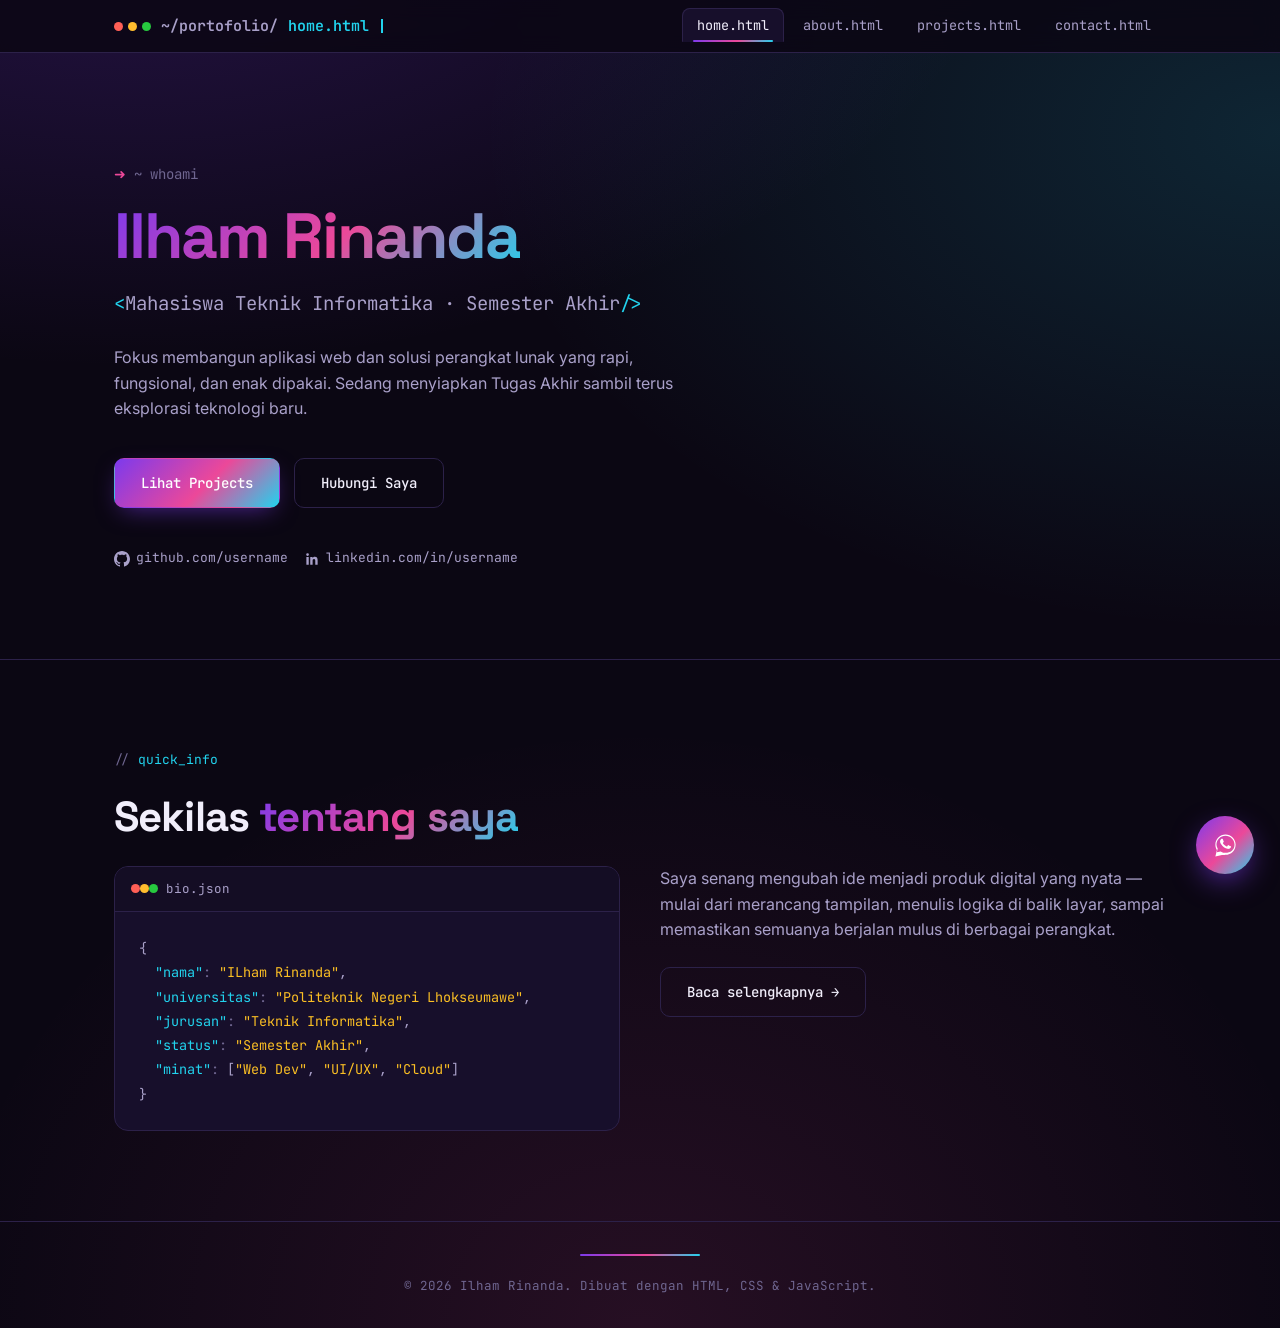
==== index.html @ 205ff051 "first commit: portfolio website" ====
<!DOCTYPE html>
<html lang="id">
<head>
<meta charset="UTF-8">
<meta name="viewport" content="width=device-width, initial-scale=1.0">
<title>Ilham Rinanda | Portfolio</title>
<link rel="stylesheet" href="style.css">
</head>
<body>

<!-- ============ NAVBAR ============ -->
<nav class="navbar">
  <div class="nav-inner">
    <div class="logo">
      <span class="dots"><span></span><span></span><span></span></span>
      <span class="path">~/portofolio/</span><span class="filename">home.html</span><span class="cursor-blink"></span>
    </div>
    <button class="nav-toggle" aria-label="Buka menu">☰</button>
    <ul class="nav-tabs">
      <li><a href="index.html" class="active">home.html</a></li>
      <li><a href="about.html">about.html</a></li>
      <li><a href="projects.html">projects.html</a></li>
      <li><a href="contact.html">contact.html</a></li>
    </ul>
  </div>
</nav>

<!-- ============ HERO ============ -->
<section class="hero">
  <div class="container">
    <p class="hero-prompt"><span class="sym">➜</span> ~ whoami</p>
    <h1 class="hero-title">
    <span class="gradient-text">Ilham Rinanda</span>
</h1>
    <p class="hero-role"><span class="bracket">&lt;</span>Mahasiswa Teknik Informatika · Semester Akhir<span class="bracket">/&gt;</span></p>
    <p class="hero-desc">
      Fokus membangun aplikasi web dan solusi perangkat lunak yang rapi, fungsional,
      dan enak dipakai. Sedang menyiapkan Tugas Akhir sambil terus eksplorasi teknologi baru.
    </p>
    <div class="hero-actions">
      <a href="projects.html" class="btn btn-primary">Lihat Projects</a>
      <a href="contact.html" class="btn btn-outline">Hubungi Saya</a>
    </div>
    <div class="hero-socials">
      <a href="https://github.com/Ilhamkerennn" target="_blank" rel="noopener">
        <svg viewBox="0 0 24 24" fill="currentColor"><path d="M12 0C5.37 0 0 5.37 0 12c0 5.3 3.44 9.8 8.21 11.39.6.11.82-.26.82-.58 0-.29-.01-1.04-.02-2.04-3.34.73-4.04-1.61-4.04-1.61-.55-1.39-1.34-1.76-1.34-1.76-1.09-.75.08-.73.08-.73 1.21.08 1.84 1.24 1.84 1.24 1.07 1.84 2.81 1.31 3.5 1 .11-.78.42-1.31.76-1.61-2.67-.3-5.47-1.33-5.47-5.93 0-1.31.47-2.38 1.24-3.22-.12-.3-.54-1.52.12-3.18 0 0 1.01-.32 3.3 1.23.96-.27 1.98-.4 3-.4s2.04.14 3 .4c2.29-1.55 3.3-1.23 3.3-1.23.66 1.66.24 2.88.12 3.18.77.84 1.24 1.91 1.24 3.22 0 4.61-2.81 5.62-5.49 5.92.43.37.81 1.1.81 2.22 0 1.6-.02 2.89-.02 3.29 0 .32.22.7.83.58C20.56 21.8 24 17.3 24 12c0-6.63-5.37-12-12-12z"/></svg>
        github.com/username
      </a>
      <a href="#" target="_blank" rel="noopener">
        <svg viewBox="0 0 24 24" fill="currentColor"><path d="M20.45 20.45h-3.55v-5.57c0-1.33-.02-3.03-1.85-3.03-1.85 0-2.14 1.45-2.14 2.94v5.66H9.36V9h3.41v1.56h.05c.47-.9 1.63-1.85 3.36-1.85 3.6 0 4.27 2.37 4.27 5.45v6.29zM5.34 7.43a2.06 2.06 0 1 1 0-4.12 2.06 2.06 0 0 1 0 4.12zM7.12 20.45H3.56V9h3.56v11.45z"/></svg>
        linkedin.com/in/username
      </a>
    </div>
  </div>
</section>

<!-- ============ PREVIEW SNIPPET ============ -->
<section class="section">
  <div class="container">
    <p class="section-label">quick_info</p>
    <h2 class="section-title">Sekilas <span class="gradient-text">tentang saya</span></h2>
    <div class="two-col">
      <div class="window reveal">
        <div class="window-head">
          <span class="dots"><span></span><span></span><span></span></span>
          bio.json
        </div>
        <div class="window-body">
          <pre>{
  <span class="key">"nama"</span><span class="punct">:</span> <span class="str">"ILham Rinanda"</span>,
  <span class="key">"universitas"</span><span class="punct">:</span> <span class="str">"Politeknik Negeri Lhokseumawe"</span>,
  <span class="key">"jurusan"</span><span class="punct">:</span> <span class="str">"Teknik Informatika"</span>,
  <span class="key">"status"</span><span class="punct">:</span> <span class="str">"Semester Akhir"</span>,
  <span class="key">"minat"</span><span class="punct">:</span> [<span class="str">"Web Dev"</span>, <span class="str">"UI/UX"</span>, <span class="str">"Cloud"</span>]
}</pre>
        </div>
      </div>
      <div class="reveal">
        <p style="color: var(--text-muted); margin-bottom: 24px;">
          Saya senang mengubah ide menjadi produk digital yang nyata — mulai dari
          merancang tampilan, menulis logika di balik layar, sampai memastikan semuanya
          berjalan mulus di berbagai perangkat.
        </p>
        <a href="about.html" class="btn btn-outline">Baca selengkapnya →</a>
      </div>
    </div>
  </div>
</section>

<!-- ============ FOOTER ============ -->
<footer>
  <div class="gradient-line"></div>
  <p>&copy; 2026 Ilham Rinanda. Dibuat dengan HTML, CSS &amp; JavaScript.</p>
</footer>

<!-- ============ TOMBOL WHATSAPP MENGAMBANG ============ -->
<!-- GANTI nomor di href dengan nomor WhatsApp kamu (format: 6282179446793 tanpa angka 0 di depan) -->
<a class="wa-float" href="https://wa.me/6282179446793?text=Halo%2C%20saya%20ingin%20bertanya" target="_blank" rel="noopener" aria-label="Hubungi via WhatsApp">
  <span class="wa-tooltip">Chat via WhatsApp</span>
  <svg viewBox="0 0 32 32"><path d="M16.004 3C9.376 3 4 8.373 4 15c0 2.34.68 4.52 1.86 6.36L4 29l7.82-1.82A11.93 11.93 0 0 0 16 27c6.63 0 12-5.37 12-12S22.63 3 16 3zm0 21.7c-1.9 0-3.7-.5-5.26-1.44l-.38-.22-4.64 1.08 1.1-4.52-.25-.4A9.66 9.66 0 0 1 5.3 15c0-5.9 4.8-10.7 10.7-10.7S26.7 9.1 26.7 15 21.9 24.7 16 24.7zm5.85-8.02c-.32-.16-1.9-.94-2.2-1.05-.3-.11-.5-.16-.72.16-.21.32-.82 1.05-1 1.26-.19.21-.37.24-.69.08-.32-.16-1.34-.5-2.55-1.6-.94-.85-1.58-1.9-1.76-2.22-.18-.32-.02-.5.14-.65.14-.14.32-.37.48-.56.16-.19.21-.32.32-.53.11-.21.05-.4-.02-.56-.08-.16-.72-1.74-.99-2.38-.26-.62-.53-.54-.72-.55h-.61c-.21 0-.56.08-.85.4-.29.32-1.11 1.08-1.11 2.64s1.14 3.06 1.3 3.27c.16.21 2.24 3.42 5.42 4.8.76.33 1.35.53 1.81.67.76.24 1.45.21 2 .13.61-.09 1.9-.78 2.17-1.53.27-.75.27-1.4.19-1.53-.08-.13-.29-.21-.61-.37z"/></svg>
</a>

<script src="script.js"></script>
</body>
</html>
---- style.css ----
/* =========================================================
   PORTOFOLIO — TEMA "CODE EDITOR" GRADIENT COLORFUL
   Ganti variabel di :root untuk ubah warna secara global
   ========================================================= */

@import url('https://fonts.googleapis.com/css2?family=Space+Grotesk:wght@500;600;700&family=Inter:wght@400;500;600&family=JetBrains+Mono:wght@400;500;600&display=swap');

:root {
  --bg: #0b0713;
  --bg-alt: #140d24;
  --bg-card: #170f2b;
  --border: #2c2149;

  --primary: #7c3aed;   /* violet */
  --secondary: #ec4899; /* pink/magenta */
  --accent: #22d3ee;    /* cyan */
  --amber: #fbbf24;     /* dipakai sangat sedikit, untuk highlight */

  --text: #f1eefb;
  --text-muted: #a9a0c9;
  --text-dim: #6f6690;

  --gradient: linear-gradient(135deg, var(--primary), var(--secondary) 55%, var(--accent));
  --gradient-soft: linear-gradient(135deg, rgba(124,58,237,0.15), rgba(236,72,153,0.15) 55%, rgba(34,211,238,0.15));

  --radius: 14px;
  --mono: 'JetBrains Mono', monospace;
  --display: 'Space Grotesk', sans-serif;
  --body: 'Inter', sans-serif;
}

* { box-sizing: border-box; margin: 0; padding: 0; }

html { scroll-behavior: smooth; }

body {
  background: var(--bg);
  background-image:
    radial-gradient(ellipse 900px 500px at 10% -10%, rgba(124,58,237,0.25), transparent),
    radial-gradient(ellipse 800px 500px at 100% 10%, rgba(34,211,238,0.15), transparent),
    radial-gradient(ellipse 700px 600px at 50% 100%, rgba(236,72,153,0.12), transparent);
  color: var(--text);
  font-family: var(--body);
  line-height: 1.6;
  min-height: 100vh;
}

a { color: inherit; text-decoration: none; }
ul { list-style: none; }
img { max-width: 100%; display: block; }

::selection { background: var(--primary); color: #fff; }

:focus-visible {
  outline: 2px solid var(--accent);
  outline-offset: 3px;
}

.container {
  max-width: 1100px;
  margin: 0 auto;
  padding: 0 24px;
}

/* ---------- SCROLLBAR ---------- */
::-webkit-scrollbar { width: 10px; }
::-webkit-scrollbar-track { background: var(--bg); }
::-webkit-scrollbar-thumb { background: var(--border); border-radius: 10px; }

/* ---------- NAVBAR (gaya tab editor) ---------- */
.navbar {
  position: sticky;
  top: 0;
  z-index: 100;
  background: rgba(11, 7, 19, 0.85);
  backdrop-filter: blur(10px);
  border-bottom: 1px solid var(--border);
}

.nav-inner {
  display: flex;
  align-items: center;
  justify-content: space-between;
  padding: 14px 24px;
  max-width: 1100px;
  margin: 0 auto;
  gap: 20px;
}

.logo {
  display: flex;
  align-items: center;
  gap: 10px;
  font-family: var(--mono);
  font-weight: 600;
  font-size: 15px;
  white-space: nowrap;
}

.logo .dots { display: flex; gap: 5px; }
.dots span {
  width: 9px; height: 9px; border-radius: 50%;
  display: inline-block;
}
.dots span:nth-child(1) { background: #ff5f56; }
.dots span:nth-child(2) { background: #ffbd2e; }
.dots span:nth-child(3) { background: #27c93f; }

.logo .path { color: var(--text-muted); }
.logo .filename { color: var(--accent); }
.cursor-blink {
  display: inline-block;
  width: 2px;
  height: 14px;
  background: var(--accent);
  margin-left: 2px;
  animation: blink 1s steps(1) infinite;
  vertical-align: middle;
}
@keyframes blink { 50% { opacity: 0; } }

.nav-tabs {
  display: flex;
  gap: 4px;
  font-family: var(--mono);
  font-size: 13.5px;
  flex-wrap: wrap;
}

.nav-tabs a {
  padding: 7px 14px;
  border-radius: 8px 8px 0 0;
  color: var(--text-muted);
  border: 1px solid transparent;
  transition: all .2s ease;
  position: relative;
}

.nav-tabs a:hover { color: var(--text); background: var(--bg-card); }

.nav-tabs a.active {
  color: var(--text);
  background: var(--bg-card);
  border-color: var(--border);
  border-bottom-color: var(--bg-card);
}

.nav-tabs a.active::after {
  content: '';
  position: absolute;
  left: 10px; right: 10px; bottom: -1px;
  height: 2px;
  background: var(--gradient);
  border-radius: 2px;
}

.nav-toggle {
  display: none;
  background: none;
  border: 1px solid var(--border);
  color: var(--text);
  border-radius: 8px;
  padding: 8px 10px;
  font-family: var(--mono);
  cursor: pointer;
}

/* ---------- SECTION HELPERS ---------- */
.section {
  padding: 90px 0;
  border-bottom: 1px solid var(--border);
}

.section-label {
  font-family: var(--mono);
  font-size: 13px;
  color: var(--accent);
  margin-bottom: 12px;
  display: flex;
  align-items: center;
  gap: 8px;
}
.section-label::before { content: '//'; color: var(--text-dim); }

.section-title {
  font-family: var(--display);
  font-size: clamp(28px, 4vw, 42px);
  font-weight: 700;
  margin-bottom: 16px;
  letter-spacing: -0.02em;
}

.gradient-text {
  background: var(--gradient);
  -webkit-background-clip: text;
  background-clip: text;
  color: transparent;
}

.section-sub {
  color: var(--text-muted);
  max-width: 620px;
  margin-bottom: 48px;
  font-size: 16px;
}

/* ---------- BUTTONS ---------- */
.btn {
  display: inline-flex;
  align-items: center;
  gap: 8px;
  padding: 13px 26px;
  border-radius: 10px;
  font-family: var(--mono);
  font-size: 14px;
  font-weight: 500;
  cursor: pointer;
  transition: transform .2s ease, box-shadow .2s ease;
  border: 1px solid transparent;
}

.btn:hover { transform: translateY(-2px); }

.btn-primary {
  background: var(--gradient);
  color: #fff;
  box-shadow: 0 8px 24px -8px rgba(124, 58, 237, 0.6);
}
.btn-primary:hover { box-shadow: 0 12px 28px -8px rgba(236, 72, 153, 0.55); }

.btn-outline {
  background: transparent;
  border-color: var(--border);
  color: var(--text);
}
.btn-outline:hover { border-color: var(--accent); color: var(--accent); }

/* ---------- HERO ---------- */
.hero {
  padding: 110px 0 90px;
  border-bottom: 1px solid var(--border);
}

.hero-prompt {
  font-family: var(--mono);
  color: var(--text-dim);
  font-size: 14px;
  margin-bottom: 18px;
}
.hero-prompt .sym { color: var(--secondary); }

.hero-title {
  font-family: var(--display);
  font-size: clamp(36px, 7vw, 64px);
  font-weight: 700;
  letter-spacing: -0.03em;
  line-height: 1.05;
  margin-bottom: 18px;
}

.hero-role {
  font-family: var(--mono);
  font-size: clamp(15px, 2vw, 19px);
  color: var(--text-muted);
  margin-bottom: 26px;
}
.hero-role .bracket { color: var(--accent); }

.hero-desc {
  max-width: 560px;
  color: var(--text-muted);
  margin-bottom: 36px;
}

.hero-actions { display: flex; gap: 14px; flex-wrap: wrap; margin-bottom: 40px; }

.hero-socials {
  display: flex;
  gap: 16px;
  font-family: var(--mono);
  font-size: 13px;
  color: var(--text-muted);
}
.hero-socials a { display: flex; align-items: center; gap: 6px; transition: color .2s; }
.hero-socials a:hover { color: var(--accent); }
.hero-socials svg { width: 16px; height: 16px; }

/* ---------- TERMINAL / CARD WINDOW ---------- */
.window {
  background: var(--bg-card);
  border: 1px solid var(--border);
  border-radius: var(--radius);
  overflow: hidden;
}

.window-head {
  display: flex;
  align-items: center;
  gap: 8px;
  padding: 12px 16px;
  background: var(--bg-alt);
  border-bottom: 1px solid var(--border);
  font-family: var(--mono);
  font-size: 12.5px;
  color: var(--text-muted);
}

.window-body { padding: 24px; }

.window-body pre {
  font-family: var(--mono);
  font-size: 13.5px;
  color: var(--text-muted);
  white-space: pre-wrap;
  line-height: 1.8;
}
.window-body .key { color: var(--accent); }
.window-body .str { color: var(--amber); }
.window-body .punct { color: var(--text-dim); }

/* ---------- GRID LAYOUTS ---------- */
.two-col {
  display: grid;
  grid-template-columns: 1fr 1fr;
  gap: 40px;
  align-items: start;
}

@media (max-width: 800px) {
  .two-col { grid-template-columns: 1fr; }
}

/* ---------- SKILLS ---------- */
.skill-group { margin-bottom: 22px; }
.skill-group:last-child { margin-bottom: 0; }

.skill-row {
  display: flex;
  justify-content: space-between;
  font-family: var(--mono);
  font-size: 13px;
  margin-bottom: 8px;
  color: var(--text-muted);
}

.skill-bar {
  height: 8px;
  border-radius: 6px;
  background: var(--bg-alt);
  overflow: hidden;
  margin-bottom: 20px;
}

.skill-fill {
  height: 100%;
  border-radius: 6px;
  background: var(--gradient);
  width: 0%;
  transition: width 1.2s ease;
}

.tag-cloud { display: flex; flex-wrap: wrap; gap: 10px; }

.tag {
  font-family: var(--mono);
  font-size: 12.5px;
  padding: 7px 12px;
  border-radius: 8px;
  background: var(--bg-alt);
  border: 1px solid var(--border);
  color: var(--text-muted);
}

/* ---------- TIMELINE (education/experience) ---------- */
.timeline { position: relative; padding-left: 26px; }
.timeline::before {
  content: '';
  position: absolute;
  left: 6px; top: 4px; bottom: 4px;
  width: 2px;
  background: linear-gradient(var(--primary), var(--accent));
}

.timeline-item { position: relative; margin-bottom: 32px; }
.timeline-item:last-child { margin-bottom: 0; }

.timeline-item::before {
  content: '';
  position: absolute;
  left: -26px; top: 4px;
  width: 12px; height: 12px;
  border-radius: 50%;
  background: var(--bg);
  border: 2px solid var(--accent);
}

.timeline-date {
  font-family: var(--mono);
  font-size: 12.5px;
  color: var(--accent);
  margin-bottom: 4px;
}

.timeline-title { font-family: var(--display); font-weight: 600; font-size: 17px; margin-bottom: 4px; }
.timeline-sub { color: var(--text-muted); font-size: 14.5px; }

/* ---------- PROJECT CARDS (gaya file di editor) ---------- */
.project-grid {
  display: grid;
  grid-template-columns: repeat(auto-fit, minmax(300px, 1fr));
  gap: 24px;
}

.project-card {
  background: var(--bg-card);
  border: 1px solid var(--border);
  border-radius: var(--radius);
  overflow: hidden;
  transition: transform .25s ease, border-color .25s ease;
  display: flex;
  flex-direction: column;
}

.project-card:hover {
  transform: translateY(-6px);
  border-color: var(--accent);
}

.project-thumb {
  height: 150px;
  background: var(--gradient-soft);
  display: flex;
  align-items: center;
  justify-content: center;
  font-family: var(--mono);
  font-size: 13px;
  color: var(--text-dim);
  border-bottom: 1px solid var(--border);
}

.project-body { padding: 20px; flex: 1; display: flex; flex-direction: column; }

.project-name {
  font-family: var(--mono);
  font-size: 12px;
  color: var(--secondary);
  margin-bottom: 8px;
}

.project-title {
  font-family: var(--display);
  font-weight: 600;
  font-size: 18.5px;
  margin-bottom: 10px;
}

.project-desc {
  color: var(--text-muted);
  font-size: 14.5px;
  margin-bottom: 16px;
  flex: 1;
}

.project-tags {
  display: flex;
  flex-wrap: wrap;
  gap: 8px;
  margin-bottom: 18px;
}

.project-tags .tag { font-size: 11.5px; padding: 5px 10px; }

.project-links {
  display: flex;
  gap: 16px;
  font-family: var(--mono);
  font-size: 13px;
}
.project-links a { color: var(--accent); display: flex; align-items: center; gap: 6px; }
.project-links a:hover { text-decoration: underline; }

/* ---------- CONTACT ---------- */
.contact-grid {
  display: grid;
  grid-template-columns: 1fr 1fr;
  gap: 40px;
}
@media (max-width: 800px) { .contact-grid { grid-template-columns: 1fr; } }

.contact-list { display: flex; flex-direction: column; gap: 14px; }

.contact-item {
  display: flex;
  align-items: center;
  gap: 14px;
  padding: 14px 18px;
  background: var(--bg-card);
  border: 1px solid var(--border);
  border-radius: 12px;
  transition: border-color .2s ease, transform .2s ease;
}
.contact-item:hover { border-color: var(--accent); transform: translateX(4px); }

.contact-icon {
  width: 38px; height: 38px;
  border-radius: 9px;
  display: flex; align-items: center; justify-content: center;
  background: var(--gradient-soft);
  flex-shrink: 0;
}
.contact-icon svg { width: 19px; height: 19px; }

.contact-text .label { font-family: var(--mono); font-size: 11.5px; color: var(--text-dim); }
.contact-text .value { font-size: 14.5px; color: var(--text); }

/* ---------- FORM ---------- */
.form-group { margin-bottom: 18px; }
.form-group label {
  display: block;
  font-family: var(--mono);
  font-size: 12.5px;
  color: var(--text-muted);
  margin-bottom: 8px;
}
.form-group label .sym { color: var(--secondary); }

.form-group input,
.form-group textarea {
  width: 100%;
  padding: 12px 14px;
  background: var(--bg-alt);
  border: 1px solid var(--border);
  border-radius: 9px;
  color: var(--text);
  font-family: var(--body);
  font-size: 14px;
  transition: border-color .2s ease;
}
.form-group input:focus,
.form-group textarea:focus { border-color: var(--accent); outline: none; }
.form-group textarea { resize: vertical; min-height: 120px; }

/* ---------- FOOTER ---------- */
footer {
  padding: 32px 0;
  text-align: center;
  font-family: var(--mono);
  font-size: 12.5px;
  color: var(--text-dim);
}
footer .gradient-line {
  height: 2px;
  background: var(--gradient);
  max-width: 120px;
  margin: 0 auto 20px;
  border-radius: 2px;
}

/* ---------- WHATSAPP FLOATING BUTTON ---------- */
.wa-float {
  position: fixed;
  bottom: 26px;
  right: 26px;
  width: 58px;
  height: 58px;
  border-radius: 50%;
  background: var(--gradient);
  display: flex;
  align-items: center;
  justify-content: center;
  z-index: 200;
  box-shadow: 0 10px 30px -6px rgba(124, 58, 237, 0.7);
  animation: float-pulse 2.6s ease-in-out infinite;
}
.wa-float svg { width: 27px; height: 27px; fill: #fff; }

.wa-float::before {
  content: '';
  position: absolute;
  inset: -6px;
  border-radius: 50%;
  border: 2px solid var(--accent);
  opacity: 0;
  animation: ring-pulse 2.6s ease-out infinite;
}

@keyframes float-pulse {
  0%, 100% { transform: translateY(0); }
  50% { transform: translateY(-5px); }
}
@keyframes ring-pulse {
  0% { opacity: 0.6; transform: scale(0.9); }
  80% { opacity: 0; transform: scale(1.3); }
  100% { opacity: 0; }
}

.wa-tooltip {
  position: absolute;
  right: 70px;
  background: var(--bg-card);
  border: 1px solid var(--border);
  padding: 8px 14px;
  border-radius: 8px;
  font-family: var(--mono);
  font-size: 12.5px;
  white-space: nowrap;
  opacity: 0;
  pointer-events: none;
  transition: opacity .2s ease;
}
.wa-float:hover .wa-tooltip { opacity: 1; }

/* ---------- REDUCED MOTION ---------- */
@media (prefers-reduced-motion: reduce) {
  * { animation: none !important; transition: none !important; }
  html { scroll-behavior: auto; }
}

/* ---------- RESPONSIVE NAV ---------- */
@media (max-width: 720px) {
  .nav-toggle { display: block; }
  .nav-tabs {
    position: absolute;
    top: 100%; left: 0; right: 0;
    background: var(--bg);
    border-bottom: 1px solid var(--border);
    flex-direction: column;
    padding: 10px;
    display: none;
  }
  .nav-tabs.open { display: flex; }
  .nav-tabs a { border-radius: 8px; }
  .hero-actions { flex-direction: column; align-items: flex-start; }
}
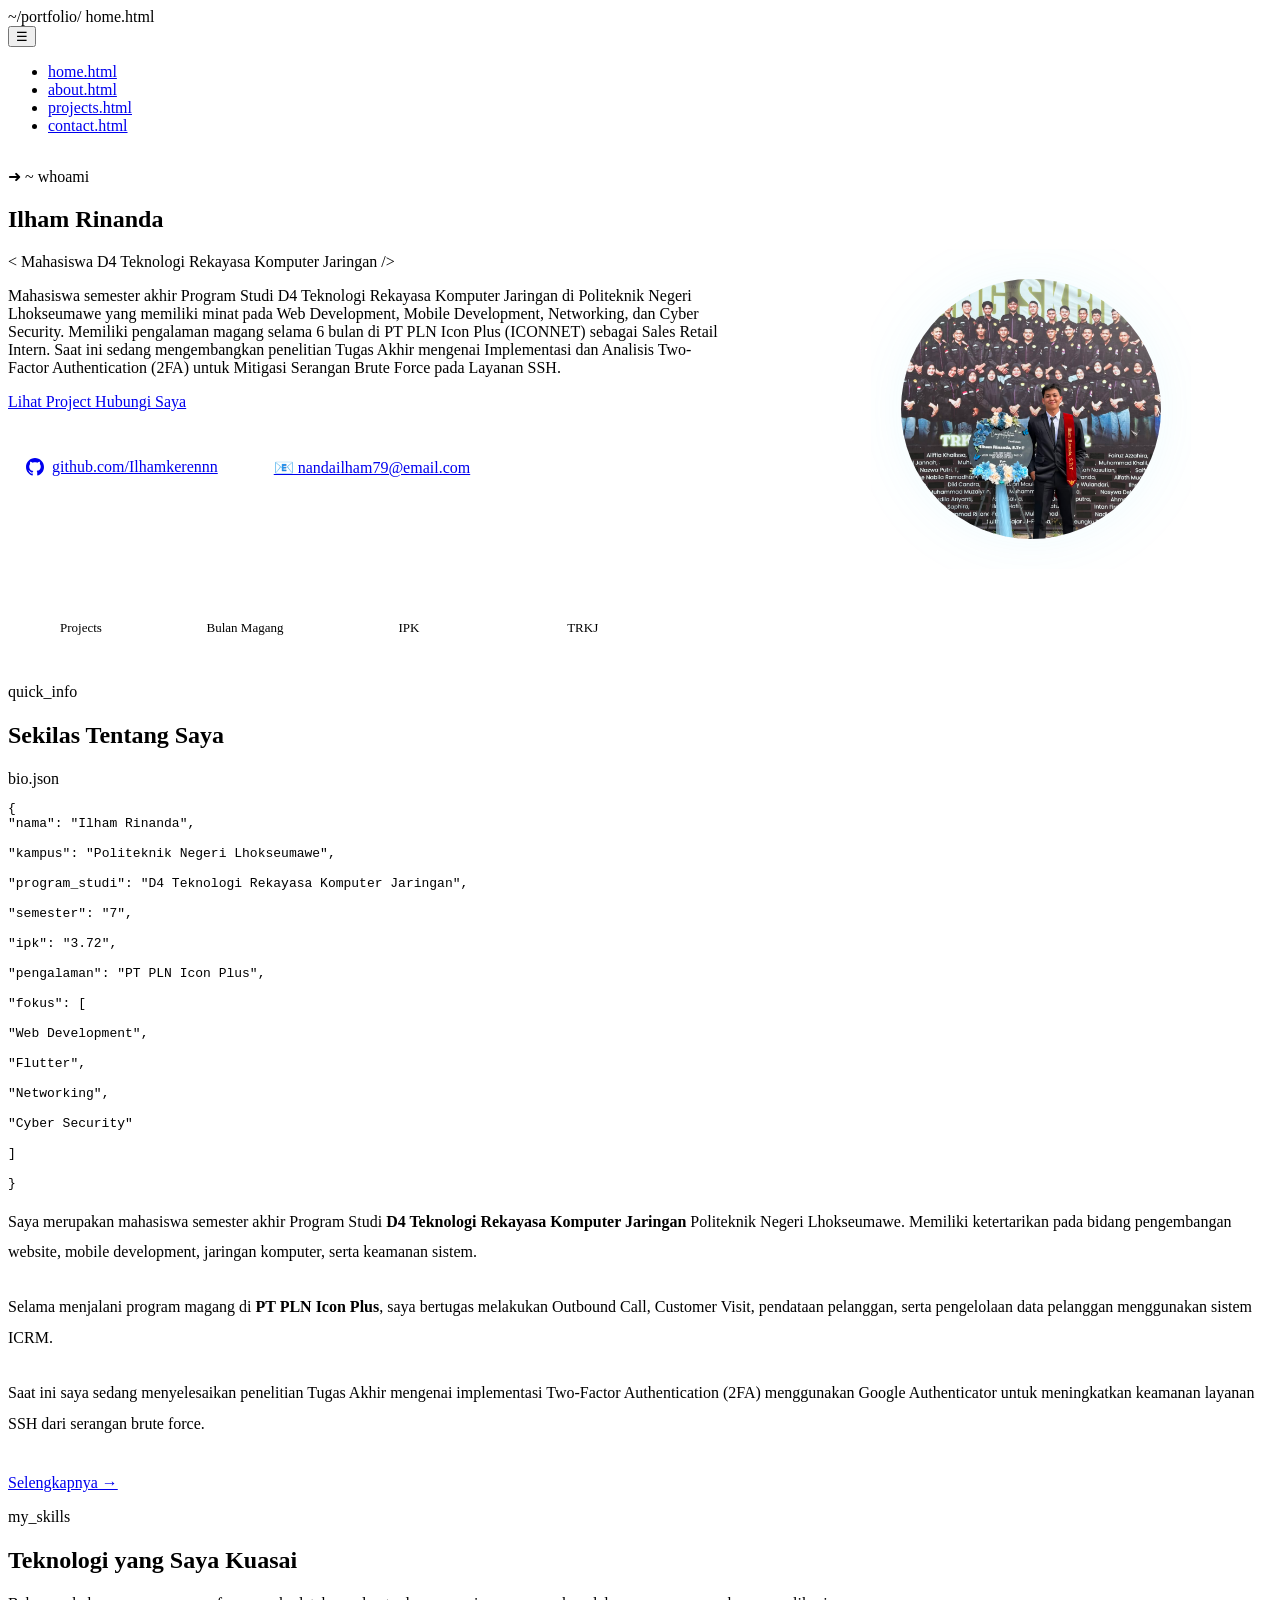
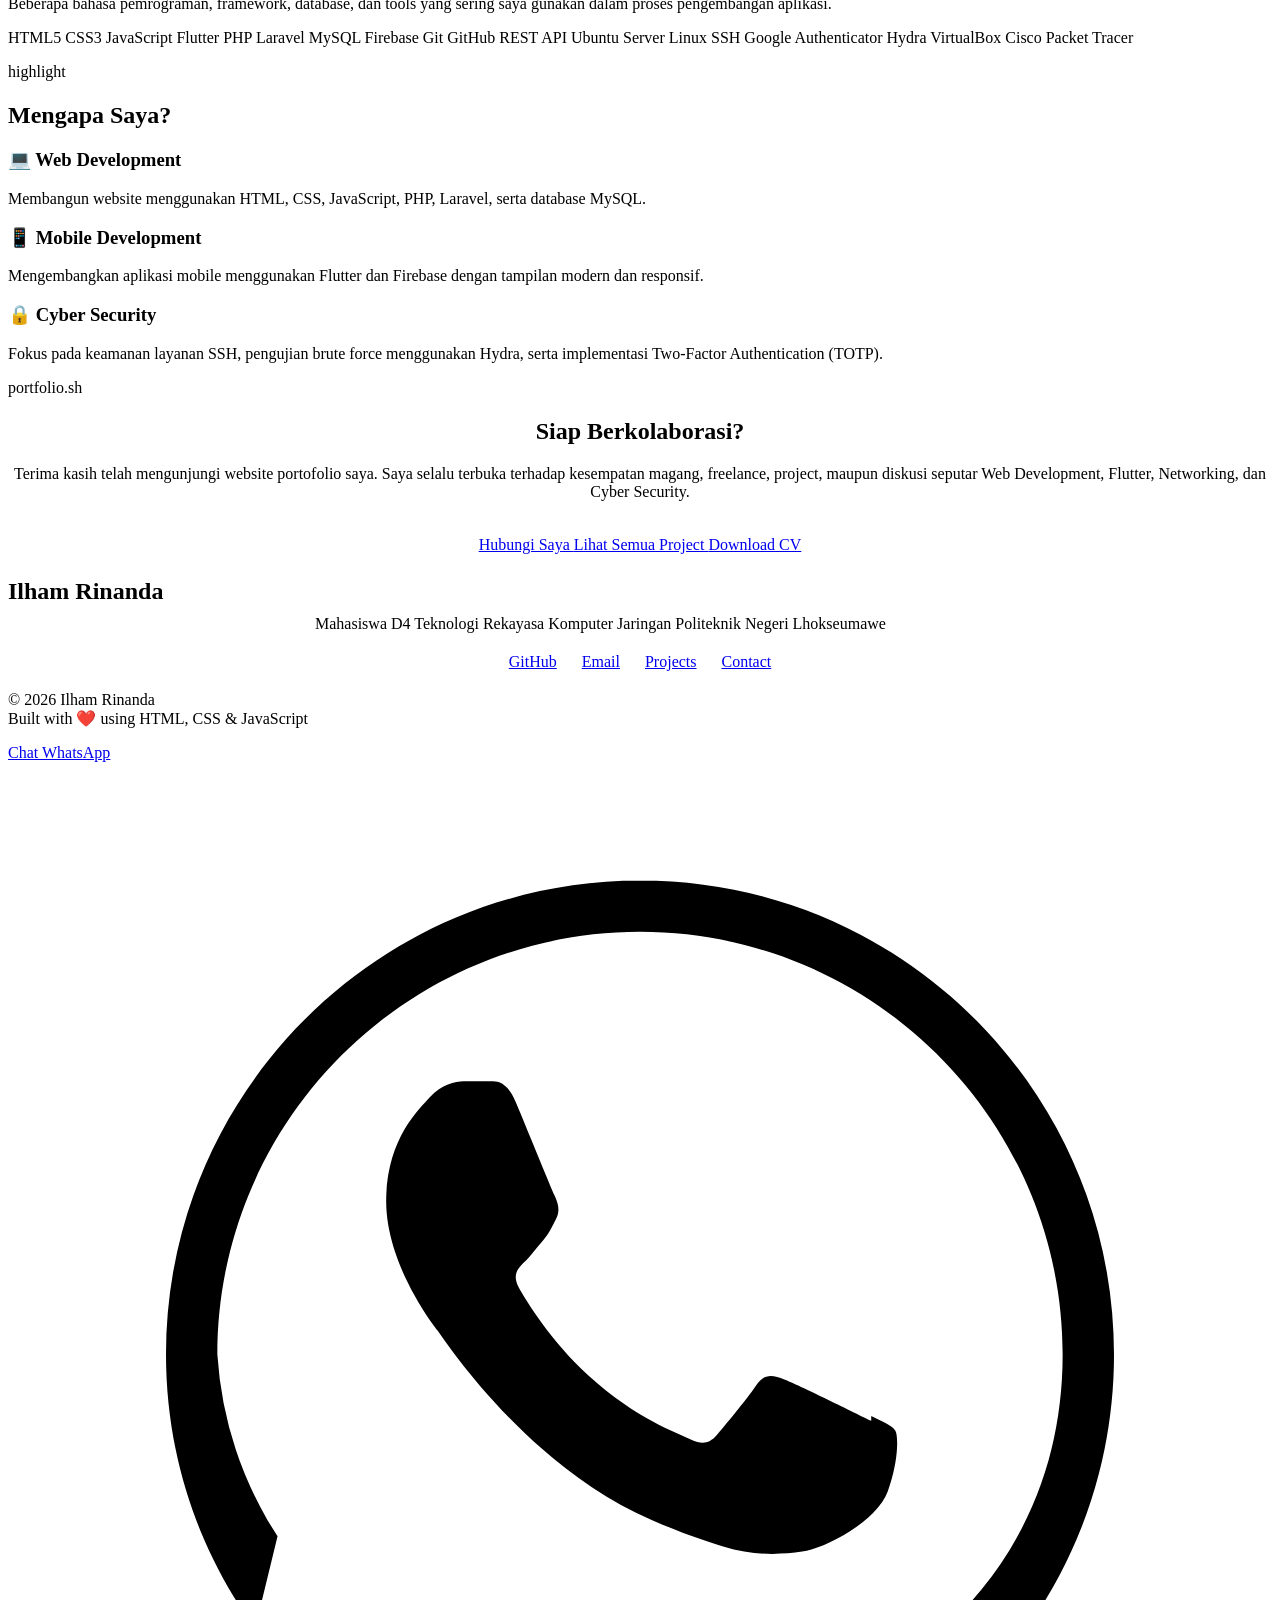
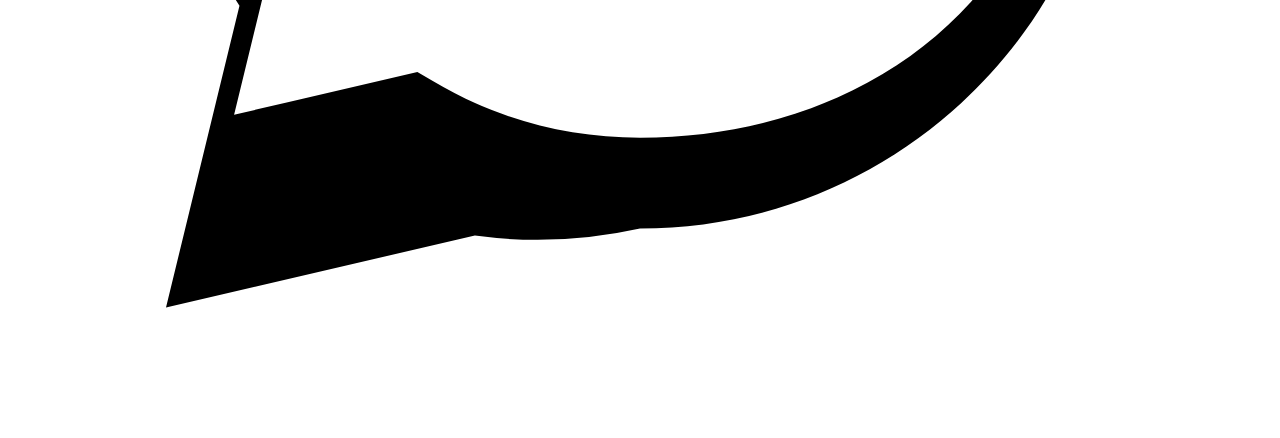
==== commit 03544690: "Update portfolio website" ====
--- a/index.html
+++ b/index.html
@@ -1,105 +1,711 @@
 <!DOCTYPE html>
 <html lang="id">
 <head>
+
 <meta charset="UTF-8">
 <meta name="viewport" content="width=device-width, initial-scale=1.0">
+
 <title>Ilham Rinanda | Portfolio</title>
+
+<meta
+name="description"
+content="Portfolio Ilham Rinanda - Mahasiswa D4 Teknologi Rekayasa Komputer Jaringan Politeknik Negeri Lhokseumawe">
+
 <link rel="stylesheet" href="style.css">
+
+<link rel="preconnect" href="https://fonts.googleapis.com">
+<link rel="preconnect" href="https://fonts.gstatic.com" crossorigin>
+
+<link rel="icon" href="favicon.ico">
+
 </head>
+
 <body>
 
-<!-- ============ NAVBAR ============ -->
+<!-- ================= NAVBAR ================= -->
+
 <nav class="navbar">
-  <div class="nav-inner">
-    <div class="logo">
-      <span class="dots"><span></span><span></span><span></span></span>
-      <span class="path">~/portofolio/</span><span class="filename">home.html</span><span class="cursor-blink"></span>
-    </div>
-    <button class="nav-toggle" aria-label="Buka menu">☰</button>
-    <ul class="nav-tabs">
-      <li><a href="index.html" class="active">home.html</a></li>
-      <li><a href="about.html">about.html</a></li>
-      <li><a href="projects.html">projects.html</a></li>
-      <li><a href="contact.html">contact.html</a></li>
-    </ul>
-  </div>
+
+<div class="nav-inner">
+
+<div class="logo">
+
+<span class="dots">
+<span></span>
+<span></span>
+<span></span>
+</span>
+
+<span class="path">~/portfolio/</span>
+
+<span class="filename">home.html</span>
+
+<span class="cursor-blink"></span>
+
+</div>
+
+<button class="nav-toggle" aria-label="Menu">
+
+☰
+
+</button>
+
+<ul class="nav-tabs">
+
+<li><a href="index.html" class="active">home.html</a></li>
+
+<li><a href="about.html">about.html</a></li>
+
+<li><a href="projects.html">projects.html</a></li>
+
+<li><a href="contact.html">contact.html</a></li>
+
+</ul>
+
+</div>
+
 </nav>
 
-<!-- ============ HERO ============ -->
+<!-- ================= HERO ================= -->
+
 <section class="hero">
-  <div class="container">
-    <p class="hero-prompt"><span class="sym">➜</span> ~ whoami</p>
-    <h1 class="hero-title">
-    <span class="gradient-text">Ilham Rinanda</span>
+
+<div class="container hero-grid">
+
+<!-- ================= HERO KIRI ================= -->
+
+<div class="hero-content">
+
+<p class="hero-prompt">
+
+<span class="sym">➜</span>
+
+~ whoami
+
+</p>
+
+<h1 class="hero-title">
+
+<span class="gradient-text">
+
+Ilham Rinanda
+
+</span>
+
 </h1>
-    <p class="hero-role"><span class="bracket">&lt;</span>Mahasiswa Teknik Informatika · Semester Akhir<span class="bracket">/&gt;</span></p>
-    <p class="hero-desc">
-      Fokus membangun aplikasi web dan solusi perangkat lunak yang rapi, fungsional,
-      dan enak dipakai. Sedang menyiapkan Tugas Akhir sambil terus eksplorasi teknologi baru.
-    </p>
-    <div class="hero-actions">
-      <a href="projects.html" class="btn btn-primary">Lihat Projects</a>
-      <a href="contact.html" class="btn btn-outline">Hubungi Saya</a>
-    </div>
-    <div class="hero-socials">
-      <a href="https://github.com/Ilhamkerennn" target="_blank" rel="noopener">
-        <svg viewBox="0 0 24 24" fill="currentColor"><path d="M12 0C5.37 0 0 5.37 0 12c0 5.3 3.44 9.8 8.21 11.39.6.11.82-.26.82-.58 0-.29-.01-1.04-.02-2.04-3.34.73-4.04-1.61-4.04-1.61-.55-1.39-1.34-1.76-1.34-1.76-1.09-.75.08-.73.08-.73 1.21.08 1.84 1.24 1.84 1.24 1.07 1.84 2.81 1.31 3.5 1 .11-.78.42-1.31.76-1.61-2.67-.3-5.47-1.33-5.47-5.93 0-1.31.47-2.38 1.24-3.22-.12-.3-.54-1.52.12-3.18 0 0 1.01-.32 3.3 1.23.96-.27 1.98-.4 3-.4s2.04.14 3 .4c2.29-1.55 3.3-1.23 3.3-1.23.66 1.66.24 2.88.12 3.18.77.84 1.24 1.91 1.24 3.22 0 4.61-2.81 5.62-5.49 5.92.43.37.81 1.1.81 2.22 0 1.6-.02 2.89-.02 3.29 0 .32.22.7.83.58C20.56 21.8 24 17.3 24 12c0-6.63-5.37-12-12-12z"/></svg>
-        github.com/username
-      </a>
-      <a href="#" target="_blank" rel="noopener">
-        <svg viewBox="0 0 24 24" fill="currentColor"><path d="M20.45 20.45h-3.55v-5.57c0-1.33-.02-3.03-1.85-3.03-1.85 0-2.14 1.45-2.14 2.94v5.66H9.36V9h3.41v1.56h.05c.47-.9 1.63-1.85 3.36-1.85 3.6 0 4.27 2.37 4.27 5.45v6.29zM5.34 7.43a2.06 2.06 0 1 1 0-4.12 2.06 2.06 0 0 1 0 4.12zM7.12 20.45H3.56V9h3.56v11.45z"/></svg>
-        linkedin.com/in/username
-      </a>
-    </div>
-  </div>
+
+<p class="hero-role">
+
+<span class="bracket">&lt;</span>
+
+Mahasiswa D4 Teknologi Rekayasa Komputer Jaringan
+
+<span class="bracket">/&gt;</span>
+
+</p>
+
+<p class="hero-desc">
+
+Mahasiswa semester akhir Program Studi D4 Teknologi Rekayasa Komputer Jaringan di
+Politeknik Negeri Lhokseumawe yang memiliki minat pada
+Web Development,
+Mobile Development,
+Networking,
+dan Cyber Security.
+
+Memiliki pengalaman magang selama 6 bulan di
+PT PLN Icon Plus (ICONNET)
+sebagai Sales Retail Intern.
+
+Saat ini sedang mengembangkan penelitian Tugas Akhir mengenai
+Implementasi dan Analisis Two-Factor Authentication (2FA)
+untuk Mitigasi Serangan Brute Force pada Layanan SSH.
+
+</p>
+
+<div class="hero-actions">
+
+<a href="projects.html" class="btn btn-primary">
+
+Lihat Project
+
+</a>
+
+<a href="contact.html" class="btn btn-outline">
+
+Hubungi Saya
+
+</a>
+
+</div>
+
+<div class="hero-socials">
+
+<a
+href="https://github.com/Ilhamkerennn"
+target="_blank"
+rel="noopener">
+
+<svg viewBox="0 0 24 24" fill="currentColor">
+
+<path d="M12 0C5.37 0 0 5.37 0 12c0 5.3 3.44 9.8 8.21 11.39.6.11.82-.26.82-.58 0-.29-.01-1.04-.02-2.04-3.34.73-4.04-1.61-4.04-1.61-.55-1.39-1.34-1.76-1.34-1.76-1.09-.75.08-.73.08-.73 1.21.08 1.84 1.24 1.84 1.24 1.07 1.84 2.81 1.31 3.5 1 .11-.78.42-1.31.76-1.61-2.67-.3-5.47-1.33-5.47-5.93 0-1.31.47-2.38 1.24-3.22-.12-.3-.54-1.52.12-3.18 0 0 1.01-.32 3.3 1.23.96-.27 1.98-.4 3-.4s2.04.14 3 .4c2.29-1.55 3.3-1.23 3.3-1.23.66 1.66.24 2.88.12 3.18.77.84 1.24 1.91 1.24 3.22 0 4.61-2.81 5.62-5.49 5.92.43.37.81 1.1.81 2.22 0 1.6-.02 2.89-.02 3.29 0 .32.22.7.83.58C20.56 21.8 24 17.3 24 12c0-6.63-5.37-12-12-12z"/>
+
+</svg>
+
+github.com/Ilhamkerennn
+
+</a>
+
+<a
+href="mailto:nandailham79@email.com">
+
+📧
+
+nandailham79@email.com
+
+</a>
+
+</div>
+
+<!-- ================= STATISTIK ================= -->
+
+<div class="hero-stats">
+
+<div class="stat-card">
+
+<h2>4+</h2>
+
+<p>Projects</p>
+
+</div>
+
+<div class="stat-card">
+
+<h2>6</h2>
+
+<p>Bulan Magang</p>
+
+</div>
+
+<div class="stat-card">
+
+<h2>3.72</h2>
+
+<p>IPK</p>
+
+</div>
+
+<div class="stat-card">
+
+<h2>Semester 7</h2>
+
+<p>TRKJ</p>
+
+</div>
+
+</div>
+
+</div>
+
+<!-- ================= FOTO ================= -->
+
+<div class="hero-image">
+
+<div class="profile-card">
+
+<div class="profile-glow"></div>
+
+<img
+src="assets/profile.jpg"
+alt="Ilham Rinanda"
+loading="lazy">
+
+</div>
+
+</div>
+
+</div>
+
 </section>
-
-<!-- ============ PREVIEW SNIPPET ============ -->
+<!-- ================= QUICK INFO ================= -->
+
 <section class="section">
-  <div class="container">
-    <p class="section-label">quick_info</p>
-    <h2 class="section-title">Sekilas <span class="gradient-text">tentang saya</span></h2>
-    <div class="two-col">
-      <div class="window reveal">
-        <div class="window-head">
-          <span class="dots"><span></span><span></span><span></span></span>
-          bio.json
-        </div>
-        <div class="window-body">
-          <pre>{
-  <span class="key">"nama"</span><span class="punct">:</span> <span class="str">"ILham Rinanda"</span>,
-  <span class="key">"universitas"</span><span class="punct">:</span> <span class="str">"Politeknik Negeri Lhokseumawe"</span>,
-  <span class="key">"jurusan"</span><span class="punct">:</span> <span class="str">"Teknik Informatika"</span>,
-  <span class="key">"status"</span><span class="punct">:</span> <span class="str">"Semester Akhir"</span>,
-  <span class="key">"minat"</span><span class="punct">:</span> [<span class="str">"Web Dev"</span>, <span class="str">"UI/UX"</span>, <span class="str">"Cloud"</span>]
+
+<div class="container">
+
+<p class="section-label">quick_info</p>
+
+<h2 class="section-title">
+
+Sekilas <span class="gradient-text">Tentang Saya</span>
+
+</h2>
+
+<div class="two-col">
+
+<!-- ================= TERMINAL ================= -->
+
+<div class="window reveal">
+
+<div class="window-head">
+
+<span class="dots">
+
+<span></span>
+
+<span></span>
+
+<span></span>
+
+</span>
+
+bio.json
+
+</div>
+
+<div class="window-body">
+
+<pre>{
+<span class="key">"nama"</span><span class="punct">:</span> <span class="str">"Ilham Rinanda"</span>,
+
+<span class="key">"kampus"</span><span class="punct">:</span> <span class="str">"Politeknik Negeri Lhokseumawe"</span>,
+
+<span class="key">"program_studi"</span><span class="punct">:</span> <span class="str">"D4 Teknologi Rekayasa Komputer Jaringan"</span>,
+
+<span class="key">"semester"</span><span class="punct">:</span> <span class="str">"7"</span>,
+
+<span class="key">"ipk"</span><span class="punct">:</span> <span class="str">"3.72"</span>,
+
+<span class="key">"pengalaman"</span><span class="punct">:</span> <span class="str">"PT PLN Icon Plus"</span>,
+
+<span class="key">"fokus"</span><span class="punct">:</span> [
+
+<span class="str">"Web Development"</span>,
+
+<span class="str">"Flutter"</span>,
+
+<span class="str">"Networking"</span>,
+
+<span class="str">"Cyber Security"</span>
+
+]
+
 }</pre>
-        </div>
-      </div>
-      <div class="reveal">
-        <p style="color: var(--text-muted); margin-bottom: 24px;">
-          Saya senang mengubah ide menjadi produk digital yang nyata — mulai dari
-          merancang tampilan, menulis logika di balik layar, sampai memastikan semuanya
-          berjalan mulus di berbagai perangkat.
-        </p>
-        <a href="about.html" class="btn btn-outline">Baca selengkapnya →</a>
-      </div>
-    </div>
-  </div>
+
+</div>
+
+</div>
+
+<!-- ================= DESKRIPSI ================= -->
+
+<div class="reveal">
+
+<p style="color:var(--text-muted);margin-bottom:25px;line-height:1.9;">
+
+Saya merupakan mahasiswa semester akhir Program Studi
+<b>D4 Teknologi Rekayasa Komputer Jaringan</b>
+Politeknik Negeri Lhokseumawe.
+
+Memiliki ketertarikan pada bidang
+pengembangan website,
+mobile development,
+jaringan komputer,
+serta keamanan sistem.
+
+</p>
+
+<p style="color:var(--text-muted);margin-bottom:25px;line-height:1.9;">
+
+Selama menjalani program magang di
+<b>PT PLN Icon Plus</b>,
+saya bertugas melakukan Outbound Call,
+Customer Visit,
+pendataan pelanggan,
+serta pengelolaan data pelanggan menggunakan
+sistem ICRM.
+
+</p>
+
+<p style="color:var(--text-muted);margin-bottom:35px;line-height:1.9;">
+
+Saat ini saya sedang menyelesaikan penelitian
+Tugas Akhir mengenai implementasi
+Two-Factor Authentication (2FA)
+menggunakan Google Authenticator
+untuk meningkatkan keamanan layanan SSH
+dari serangan brute force.
+
+</p>
+
+<a href="about.html" class="btn btn-outline">
+
+Selengkapnya →
+
+</a>
+
+</div>
+
+</div>
+
+</div>
+
 </section>
 
-<!-- ============ FOOTER ============ -->
+<!-- ================= SKILLS ================= -->
+
+<section class="section">
+
+<div class="container">
+
+<p class="section-label">
+
+my_skills
+
+</p>
+
+<h2 class="section-title">
+
+Teknologi yang
+<span class="gradient-text">
+
+Saya Kuasai
+
+</span>
+
+</h2>
+
+<p class="section-sub">
+
+Beberapa bahasa pemrograman,
+framework,
+database,
+dan tools yang sering saya gunakan
+dalam proses pengembangan aplikasi.
+
+</p>
+
+<div class="tag-cloud">
+
+<span class="tag">HTML5</span>
+
+<span class="tag">CSS3</span>
+
+<span class="tag">JavaScript</span>
+
+<span class="tag">Flutter</span>
+
+<span class="tag">PHP</span>
+
+<span class="tag">Laravel</span>
+
+<span class="tag">MySQL</span>
+
+<span class="tag">Firebase</span>
+
+<span class="tag">Git</span>
+
+<span class="tag">GitHub</span>
+
+<span class="tag">REST API</span>
+
+<span class="tag">Ubuntu Server</span>
+
+<span class="tag">Linux</span>
+
+<span class="tag">SSH</span>
+
+<span class="tag">Google Authenticator</span>
+
+<span class="tag">Hydra</span>
+
+<span class="tag">VirtualBox</span>
+
+<span class="tag">Cisco Packet Tracer</span>
+
+</div>
+
+</div>
+
+</section>
+
+<!-- ================= HIGHLIGHT ================= -->
+
+<section class="section">
+
+<div class="container">
+
+<p class="section-label">
+
+highlight
+
+</p>
+
+<h2 class="section-title">
+
+Mengapa
+<span class="gradient-text">
+
+Saya?
+
+</span>
+
+</h2>
+
+<div class="project-grid">
+
+<div class="project-card reveal">
+
+<div class="project-body">
+
+<h3 class="project-title">
+
+💻 Web Development
+
+</h3>
+
+<p class="project-desc">
+
+Membangun website menggunakan HTML, CSS,
+JavaScript, PHP, Laravel,
+serta database MySQL.
+
+</p>
+
+</div>
+
+</div>
+
+<div class="project-card reveal">
+
+<div class="project-body">
+
+<h3 class="project-title">
+
+📱 Mobile Development
+
+</h3>
+
+<p class="project-desc">
+
+Mengembangkan aplikasi mobile menggunakan
+Flutter dan Firebase
+dengan tampilan modern
+dan responsif.
+
+</p>
+
+</div>
+
+</div>
+
+<div class="project-card reveal">
+
+<div class="project-body">
+
+<h3 class="project-title">
+
+🔒 Cyber Security
+
+</h3>
+
+<p class="project-desc">
+
+Fokus pada keamanan layanan SSH,
+pengujian brute force menggunakan Hydra,
+serta implementasi
+Two-Factor Authentication (TOTP).
+
+</p>
+
+</div>
+
+</div>
+
+</div>
+
+</div>
+
+</section>
+<!-- ================= CALL TO ACTION ================= -->
+
+<section class="section">
+
+<div class="container">
+
+<div class="window reveal">
+
+<div class="window-head">
+
+<span class="dots">
+<span></span>
+<span></span>
+<span></span>
+</span>
+
+portfolio.sh
+
+</div>
+
+<div class="window-body" style="text-align:center;">
+
+<h2 class="section-title">
+
+Siap Berkolaborasi?
+
+</h2>
+
+<p class="section-sub" style="margin:auto;margin-bottom:35px;">
+
+Terima kasih telah mengunjungi website portofolio saya.
+
+Saya selalu terbuka terhadap kesempatan magang,
+freelance, project, maupun diskusi seputar
+Web Development, Flutter, Networking,
+dan Cyber Security.
+
+</p>
+
+<div class="hero-actions" style="justify-content:center;">
+
+<a href="contact.html" class="btn btn-primary">
+
+Hubungi Saya
+
+</a>
+
+<a href="projects.html" class="btn btn-outline">
+
+Lihat Semua Project
+
+</a>
+
+<a
+href="assets/CV_Ilham_Rinanda.pdf"
+class="btn btn-outline"
+target="_blank">
+
+Download CV
+
+</a>
+
+</div>
+
+</div>
+
+</div>
+
+</div>
+
+</section>
+
+<!-- ================= FOOTER ================= -->
+
 <footer>
-  <div class="gradient-line"></div>
-  <p>&copy; 2026 Ilham Rinanda. Dibuat dengan HTML, CSS &amp; JavaScript.</p>
+
+<div class="gradient-line"></div>
+
+<h3
+style="
+font-family:var(--display);
+margin-bottom:10px;
+">
+
+Ilham Rinanda
+
+</h3>
+
+<p
+style="
+max-width:650px;
+margin:auto;
+margin-bottom:20px;
+color:var(--text-muted);
+">
+
+Mahasiswa D4 Teknologi Rekayasa Komputer Jaringan
+
+Politeknik Negeri Lhokseumawe
+
+</p>
+
+<div
+style="
+display:flex;
+justify-content:center;
+gap:25px;
+flex-wrap:wrap;
+margin-bottom:20px;
+font-family:var(--mono);
+">
+
+<a
+href="https://github.com/Ilhamkerennn"
+target="_blank">
+
+GitHub
+
+</a>
+
+<a
+href="mailto:nandailham79@email.com">
+
+Email
+
+</a>
+
+<a
+href="projects.html">
+
+Projects
+
+</a>
+
+<a
+href="contact.html">
+
+Contact
+
+</a>
+
+</div>
+
+<p>
+
+© 2026 Ilham Rinanda
+
+<br>
+
+Built with ❤️ using HTML, CSS & JavaScript
+
+</p>
+
 </footer>
 
-<!-- ============ TOMBOL WHATSAPP MENGAMBANG ============ -->
-<!-- GANTI nomor di href dengan nomor WhatsApp kamu (format: 6282179446793 tanpa angka 0 di depan) -->
-<a class="wa-float" href="https://wa.me/6282179446793?text=Halo%2C%20saya%20ingin%20bertanya" target="_blank" rel="noopener" aria-label="Hubungi via WhatsApp">
-  <span class="wa-tooltip">Chat via WhatsApp</span>
-  <svg viewBox="0 0 32 32"><path d="M16.004 3C9.376 3 4 8.373 4 15c0 2.34.68 4.52 1.86 6.36L4 29l7.82-1.82A11.93 11.93 0 0 0 16 27c6.63 0 12-5.37 12-12S22.63 3 16 3zm0 21.7c-1.9 0-3.7-.5-5.26-1.44l-.38-.22-4.64 1.08 1.1-4.52-.25-.4A9.66 9.66 0 0 1 5.3 15c0-5.9 4.8-10.7 10.7-10.7S26.7 9.1 26.7 15 21.9 24.7 16 24.7zm5.85-8.02c-.32-.16-1.9-.94-2.2-1.05-.3-.11-.5-.16-.72.16-.21.32-.82 1.05-1 1.26-.19.21-.37.24-.69.08-.32-.16-1.34-.5-2.55-1.6-.94-.85-1.58-1.9-1.76-2.22-.18-.32-.02-.5.14-.65.14-.14.32-.37.48-.56.16-.19.21-.32.32-.53.11-.21.05-.4-.02-.56-.08-.16-.72-1.74-.99-2.38-.26-.62-.53-.54-.72-.55h-.61c-.21 0-.56.08-.85.4-.29.32-1.11 1.08-1.11 2.64s1.14 3.06 1.3 3.27c.16.21 2.24 3.42 5.42 4.8.76.33 1.35.53 1.81.67.76.24 1.45.21 2 .13.61-.09 1.9-.78 2.17-1.53.27-.75.27-1.4.19-1.53-.08-.13-.29-.21-.61-.37z"/></svg>
+<!-- ================= WHATSAPP FLOAT ================= -->
+
+<a
+class="wa-float"
+href="https://wa.me/6282179446793?text=Halo%20Ilham,%20saya%20melihat%20website%20portofolio%20Anda."
+target="_blank"
+rel="noopener"
+aria-label="WhatsApp">
+
+<span class="wa-tooltip">
+
+Chat WhatsApp
+
+</span>
+
+<svg viewBox="0 0 32 32">
+
+<path d="M16.004 3C9.376 3 4 8.373 4 15c0 2.34.68 4.52 1.86 6.36L4 29l7.82-1.82A11.93 11.93 0 0 0 16 27c6.63 0 12-5.37 12-12S22.63 3 16 3zm0 21.7c-1.9 0-3.7-.5-5.26-1.44l-.38-.22-4.64 1.08 1.1-4.52-.25-.4A9.66 9.66 0 0 1 5.3 15c0-5.9 4.8-10.7 10.7-10.7S26.7 9.1 26.7 15 21.9 24.7 16 24.7zm5.85-8.02c-.32-.16-1.9-.94-2.2-1.05-.3-.11-.5-.16-.72.16-.21.32-.82 1.05-1 1.26-.19.21-.37.24-.69.08-.32-.16-1.34-.5-2.55-1.6-.94-.85-1.58-1.9-1.76-2.22-.18-.32-.02-.5.14-.65.14-.14.32-.37.48-.56.16-.19.21-.32.32-.53.11-.21.05-.4-.02-.56-.08-.16-.72-1.74-.99-2.38-.26-.62-.53-.54-.72-.55h-.61c-.21 0-.56.08-.85.4-.29.32-1.11 1.08-1.11 2.64s1.14 3.06 1.3 3.27c.16.21 2.24 3.42 5.42 4.8.76.33 1.35.53 1.81.67.76.24 1.45.21 2 .13.61-.09 1.9-.78 2.17-1.53.27-.75.27-1.4.19-1.53-.08-.13-.29-.21-.61-.37z"/>
+
+</svg>
+
 </a>
 
 <script src="script.js"></script>
+
 </body>
-</html>
+
+</html>
--- a/style.css
+++ b/style.css
@@ -1,634 +1,400 @@
-/* =========================================================
-   PORTOFOLIO — TEMA "CODE EDITOR" GRADIENT COLORFUL
-   Ganti variabel di :root untuk ubah warna secara global
-   ========================================================= */
-
-@import url('https://fonts.googleapis.com/css2?family=Space+Grotesk:wght@500;600;700&family=Inter:wght@400;500;600&family=JetBrains+Mono:wght@400;500;600&display=swap');
-
-:root {
-  --bg: #0b0713;
-  --bg-alt: #140d24;
-  --bg-card: #170f2b;
-  --border: #2c2149;
-
-  --primary: #7c3aed;   /* violet */
-  --secondary: #ec4899; /* pink/magenta */
-  --accent: #22d3ee;    /* cyan */
-  --amber: #fbbf24;     /* dipakai sangat sedikit, untuk highlight */
-
-  --text: #f1eefb;
-  --text-muted: #a9a0c9;
-  --text-dim: #6f6690;
-
-  --gradient: linear-gradient(135deg, var(--primary), var(--secondary) 55%, var(--accent));
-  --gradient-soft: linear-gradient(135deg, rgba(124,58,237,0.15), rgba(236,72,153,0.15) 55%, rgba(34,211,238,0.15));
-
-  --radius: 14px;
-  --mono: 'JetBrains Mono', monospace;
-  --display: 'Space Grotesk', sans-serif;
-  --body: 'Inter', sans-serif;
-}
-
-* { box-sizing: border-box; margin: 0; padding: 0; }
-
-html { scroll-behavior: smooth; }
-
-body {
-  background: var(--bg);
-  background-image:
-    radial-gradient(ellipse 900px 500px at 10% -10%, rgba(124,58,237,0.25), transparent),
-    radial-gradient(ellipse 800px 500px at 100% 10%, rgba(34,211,238,0.15), transparent),
-    radial-gradient(ellipse 700px 600px at 50% 100%, rgba(236,72,153,0.12), transparent);
-  color: var(--text);
-  font-family: var(--body);
-  line-height: 1.6;
-  min-height: 100vh;
-}
-
-a { color: inherit; text-decoration: none; }
-ul { list-style: none; }
-img { max-width: 100%; display: block; }
-
-::selection { background: var(--primary); color: #fff; }
-
-:focus-visible {
-  outline: 2px solid var(--accent);
-  outline-offset: 3px;
-}
-
-.container {
-  max-width: 1100px;
-  margin: 0 auto;
-  padding: 0 24px;
-}
-
-/* ---------- SCROLLBAR ---------- */
-::-webkit-scrollbar { width: 10px; }
-::-webkit-scrollbar-track { background: var(--bg); }
-::-webkit-scrollbar-thumb { background: var(--border); border-radius: 10px; }
-
-/* ---------- NAVBAR (gaya tab editor) ---------- */
-.navbar {
-  position: sticky;
-  top: 0;
-  z-index: 100;
-  background: rgba(11, 7, 19, 0.85);
-  backdrop-filter: blur(10px);
-  border-bottom: 1px solid var(--border);
-}
-
-.nav-inner {
-  display: flex;
-  align-items: center;
-  justify-content: space-between;
-  padding: 14px 24px;
-  max-width: 1100px;
-  margin: 0 auto;
-  gap: 20px;
-}
-
-.logo {
-  display: flex;
-  align-items: center;
-  gap: 10px;
-  font-family: var(--mono);
-  font-weight: 600;
-  font-size: 15px;
-  white-space: nowrap;
-}
-
-.logo .dots { display: flex; gap: 5px; }
-.dots span {
-  width: 9px; height: 9px; border-radius: 50%;
-  display: inline-block;
-}
-.dots span:nth-child(1) { background: #ff5f56; }
-.dots span:nth-child(2) { background: #ffbd2e; }
-.dots span:nth-child(3) { background: #27c93f; }
-
-.logo .path { color: var(--text-muted); }
-.logo .filename { color: var(--accent); }
-.cursor-blink {
-  display: inline-block;
-  width: 2px;
-  height: 14px;
-  background: var(--accent);
-  margin-left: 2px;
-  animation: blink 1s steps(1) infinite;
-  vertical-align: middle;
-}
-@keyframes blink { 50% { opacity: 0; } }
-
-.nav-tabs {
-  display: flex;
-  gap: 4px;
-  font-family: var(--mono);
-  font-size: 13.5px;
-  flex-wrap: wrap;
-}
-
-.nav-tabs a {
-  padding: 7px 14px;
-  border-radius: 8px 8px 0 0;
-  color: var(--text-muted);
-  border: 1px solid transparent;
-  transition: all .2s ease;
-  position: relative;
-}
-
-.nav-tabs a:hover { color: var(--text); background: var(--bg-card); }
-
-.nav-tabs a.active {
-  color: var(--text);
-  background: var(--bg-card);
-  border-color: var(--border);
-  border-bottom-color: var(--bg-card);
-}
-
-.nav-tabs a.active::after {
-  content: '';
-  position: absolute;
-  left: 10px; right: 10px; bottom: -1px;
-  height: 2px;
-  background: var(--gradient);
-  border-radius: 2px;
-}
-
-.nav-toggle {
-  display: none;
-  background: none;
-  border: 1px solid var(--border);
-  color: var(--text);
-  border-radius: 8px;
-  padding: 8px 10px;
-  font-family: var(--mono);
-  cursor: pointer;
-}
-
-/* ---------- SECTION HELPERS ---------- */
-.section {
-  padding: 90px 0;
-  border-bottom: 1px solid var(--border);
-}
-
-.section-label {
-  font-family: var(--mono);
-  font-size: 13px;
-  color: var(--accent);
-  margin-bottom: 12px;
-  display: flex;
-  align-items: center;
-  gap: 8px;
-}
-.section-label::before { content: '//'; color: var(--text-dim); }
-
-.section-title {
-  font-family: var(--display);
-  font-size: clamp(28px, 4vw, 42px);
-  font-weight: 700;
-  margin-bottom: 16px;
-  letter-spacing: -0.02em;
-}
-
-.gradient-text {
-  background: var(--gradient);
-  -webkit-background-clip: text;
-  background-clip: text;
-  color: transparent;
-}
-
-.section-sub {
-  color: var(--text-muted);
-  max-width: 620px;
-  margin-bottom: 48px;
-  font-size: 16px;
-}
-
-/* ---------- BUTTONS ---------- */
-.btn {
-  display: inline-flex;
-  align-items: center;
-  gap: 8px;
-  padding: 13px 26px;
-  border-radius: 10px;
-  font-family: var(--mono);
-  font-size: 14px;
-  font-weight: 500;
-  cursor: pointer;
-  transition: transform .2s ease, box-shadow .2s ease;
-  border: 1px solid transparent;
-}
-
-.btn:hover { transform: translateY(-2px); }
-
-.btn-primary {
-  background: var(--gradient);
-  color: #fff;
-  box-shadow: 0 8px 24px -8px rgba(124, 58, 237, 0.6);
-}
-.btn-primary:hover { box-shadow: 0 12px 28px -8px rgba(236, 72, 153, 0.55); }
-
-.btn-outline {
-  background: transparent;
-  border-color: var(--border);
-  color: var(--text);
-}
-.btn-outline:hover { border-color: var(--accent); color: var(--accent); }
-
-/* ---------- HERO ---------- */
-.hero {
-  padding: 110px 0 90px;
-  border-bottom: 1px solid var(--border);
-}
-
-.hero-prompt {
-  font-family: var(--mono);
-  color: var(--text-dim);
-  font-size: 14px;
-  margin-bottom: 18px;
-}
-.hero-prompt .sym { color: var(--secondary); }
-
-.hero-title {
-  font-family: var(--display);
-  font-size: clamp(36px, 7vw, 64px);
-  font-weight: 700;
-  letter-spacing: -0.03em;
-  line-height: 1.05;
-  margin-bottom: 18px;
-}
-
-.hero-role {
-  font-family: var(--mono);
-  font-size: clamp(15px, 2vw, 19px);
-  color: var(--text-muted);
-  margin-bottom: 26px;
-}
-.hero-role .bracket { color: var(--accent); }
-
-.hero-desc {
-  max-width: 560px;
-  color: var(--text-muted);
-  margin-bottom: 36px;
-}
-
-.hero-actions { display: flex; gap: 14px; flex-wrap: wrap; margin-bottom: 40px; }
-
-.hero-socials {
-  display: flex;
-  gap: 16px;
-  font-family: var(--mono);
-  font-size: 13px;
-  color: var(--text-muted);
-}
-.hero-socials a { display: flex; align-items: center; gap: 6px; transition: color .2s; }
-.hero-socials a:hover { color: var(--accent); }
-.hero-socials svg { width: 16px; height: 16px; }
-
-/* ---------- TERMINAL / CARD WINDOW ---------- */
-.window {
-  background: var(--bg-card);
-  border: 1px solid var(--border);
-  border-radius: var(--radius);
-  overflow: hidden;
-}
-
-.window-head {
-  display: flex;
-  align-items: center;
-  gap: 8px;
-  padding: 12px 16px;
-  background: var(--bg-alt);
-  border-bottom: 1px solid var(--border);
-  font-family: var(--mono);
-  font-size: 12.5px;
-  color: var(--text-muted);
-}
-
-.window-body { padding: 24px; }
-
-.window-body pre {
-  font-family: var(--mono);
-  font-size: 13.5px;
-  color: var(--text-muted);
-  white-space: pre-wrap;
-  line-height: 1.8;
-}
-.window-body .key { color: var(--accent); }
-.window-body .str { color: var(--amber); }
-.window-body .punct { color: var(--text-dim); }
-
-/* ---------- GRID LAYOUTS ---------- */
-.two-col {
-  display: grid;
-  grid-template-columns: 1fr 1fr;
-  gap: 40px;
-  align-items: start;
-}
-
-@media (max-width: 800px) {
-  .two-col { grid-template-columns: 1fr; }
-}
-
-/* ---------- SKILLS ---------- */
-.skill-group { margin-bottom: 22px; }
-.skill-group:last-child { margin-bottom: 0; }
-
-.skill-row {
-  display: flex;
-  justify-content: space-between;
-  font-family: var(--mono);
-  font-size: 13px;
-  margin-bottom: 8px;
-  color: var(--text-muted);
-}
-
-.skill-bar {
-  height: 8px;
-  border-radius: 6px;
-  background: var(--bg-alt);
-  overflow: hidden;
-  margin-bottom: 20px;
-}
-
-.skill-fill {
-  height: 100%;
-  border-radius: 6px;
-  background: var(--gradient);
-  width: 0%;
-  transition: width 1.2s ease;
-}
-
-.tag-cloud { display: flex; flex-wrap: wrap; gap: 10px; }
-
-.tag {
-  font-family: var(--mono);
-  font-size: 12.5px;
-  padding: 7px 12px;
-  border-radius: 8px;
-  background: var(--bg-alt);
-  border: 1px solid var(--border);
-  color: var(--text-muted);
-}
-
-/* ---------- TIMELINE (education/experience) ---------- */
-.timeline { position: relative; padding-left: 26px; }
-.timeline::before {
-  content: '';
-  position: absolute;
-  left: 6px; top: 4px; bottom: 4px;
-  width: 2px;
-  background: linear-gradient(var(--primary), var(--accent));
-}
-
-.timeline-item { position: relative; margin-bottom: 32px; }
-.timeline-item:last-child { margin-bottom: 0; }
-
-.timeline-item::before {
-  content: '';
-  position: absolute;
-  left: -26px; top: 4px;
-  width: 12px; height: 12px;
-  border-radius: 50%;
-  background: var(--bg);
-  border: 2px solid var(--accent);
-}
-
-.timeline-date {
-  font-family: var(--mono);
-  font-size: 12.5px;
-  color: var(--accent);
-  margin-bottom: 4px;
-}
-
-.timeline-title { font-family: var(--display); font-weight: 600; font-size: 17px; margin-bottom: 4px; }
-.timeline-sub { color: var(--text-muted); font-size: 14.5px; }
-
-/* ---------- PROJECT CARDS (gaya file di editor) ---------- */
-.project-grid {
-  display: grid;
-  grid-template-columns: repeat(auto-fit, minmax(300px, 1fr));
-  gap: 24px;
-}
-
-.project-card {
-  background: var(--bg-card);
-  border: 1px solid var(--border);
-  border-radius: var(--radius);
-  overflow: hidden;
-  transition: transform .25s ease, border-color .25s ease;
-  display: flex;
-  flex-direction: column;
-}
-
-.project-card:hover {
-  transform: translateY(-6px);
-  border-color: var(--accent);
-}
-
-.project-thumb {
-  height: 150px;
-  background: var(--gradient-soft);
-  display: flex;
-  align-items: center;
-  justify-content: center;
-  font-family: var(--mono);
-  font-size: 13px;
-  color: var(--text-dim);
-  border-bottom: 1px solid var(--border);
-}
-
-.project-body { padding: 20px; flex: 1; display: flex; flex-direction: column; }
-
-.project-name {
-  font-family: var(--mono);
-  font-size: 12px;
-  color: var(--secondary);
-  margin-bottom: 8px;
-}
-
-.project-title {
-  font-family: var(--display);
-  font-weight: 600;
-  font-size: 18.5px;
-  margin-bottom: 10px;
-}
-
-.project-desc {
-  color: var(--text-muted);
-  font-size: 14.5px;
-  margin-bottom: 16px;
-  flex: 1;
-}
-
-.project-tags {
-  display: flex;
-  flex-wrap: wrap;
-  gap: 8px;
-  margin-bottom: 18px;
-}
-
-.project-tags .tag { font-size: 11.5px; padding: 5px 10px; }
-
-.project-links {
-  display: flex;
-  gap: 16px;
-  font-family: var(--mono);
-  font-size: 13px;
-}
-.project-links a { color: var(--accent); display: flex; align-items: center; gap: 6px; }
-.project-links a:hover { text-decoration: underline; }
-
-/* ---------- CONTACT ---------- */
-.contact-grid {
-  display: grid;
-  grid-template-columns: 1fr 1fr;
-  gap: 40px;
-}
-@media (max-width: 800px) { .contact-grid { grid-template-columns: 1fr; } }
-
-.contact-list { display: flex; flex-direction: column; gap: 14px; }
-
-.contact-item {
-  display: flex;
-  align-items: center;
-  gap: 14px;
-  padding: 14px 18px;
-  background: var(--bg-card);
-  border: 1px solid var(--border);
-  border-radius: 12px;
-  transition: border-color .2s ease, transform .2s ease;
-}
-.contact-item:hover { border-color: var(--accent); transform: translateX(4px); }
-
-.contact-icon {
-  width: 38px; height: 38px;
-  border-radius: 9px;
-  display: flex; align-items: center; justify-content: center;
-  background: var(--gradient-soft);
-  flex-shrink: 0;
-}
-.contact-icon svg { width: 19px; height: 19px; }
-
-.contact-text .label { font-family: var(--mono); font-size: 11.5px; color: var(--text-dim); }
-.contact-text .value { font-size: 14.5px; color: var(--text); }
-
-/* ---------- FORM ---------- */
-.form-group { margin-bottom: 18px; }
-.form-group label {
-  display: block;
-  font-family: var(--mono);
-  font-size: 12.5px;
-  color: var(--text-muted);
-  margin-bottom: 8px;
-}
-.form-group label .sym { color: var(--secondary); }
-
-.form-group input,
-.form-group textarea {
-  width: 100%;
-  padding: 12px 14px;
-  background: var(--bg-alt);
-  border: 1px solid var(--border);
-  border-radius: 9px;
-  color: var(--text);
-  font-family: var(--body);
-  font-size: 14px;
-  transition: border-color .2s ease;
-}
-.form-group input:focus,
-.form-group textarea:focus { border-color: var(--accent); outline: none; }
-.form-group textarea { resize: vertical; min-height: 120px; }
-
-/* ---------- FOOTER ---------- */
-footer {
-  padding: 32px 0;
-  text-align: center;
-  font-family: var(--mono);
-  font-size: 12.5px;
-  color: var(--text-dim);
-}
-footer .gradient-line {
-  height: 2px;
-  background: var(--gradient);
-  max-width: 120px;
-  margin: 0 auto 20px;
-  border-radius: 2px;
-}
-
-/* ---------- WHATSAPP FLOATING BUTTON ---------- */
-.wa-float {
-  position: fixed;
-  bottom: 26px;
-  right: 26px;
-  width: 58px;
-  height: 58px;
-  border-radius: 50%;
-  background: var(--gradient);
-  display: flex;
-  align-items: center;
-  justify-content: center;
-  z-index: 200;
-  box-shadow: 0 10px 30px -6px rgba(124, 58, 237, 0.7);
-  animation: float-pulse 2.6s ease-in-out infinite;
-}
-.wa-float svg { width: 27px; height: 27px; fill: #fff; }
-
-.wa-float::before {
-  content: '';
-  position: absolute;
-  inset: -6px;
-  border-radius: 50%;
-  border: 2px solid var(--accent);
-  opacity: 0;
-  animation: ring-pulse 2.6s ease-out infinite;
-}
-
-@keyframes float-pulse {
-  0%, 100% { transform: translateY(0); }
-  50% { transform: translateY(-5px); }
-}
-@keyframes ring-pulse {
-  0% { opacity: 0.6; transform: scale(0.9); }
-  80% { opacity: 0; transform: scale(1.3); }
-  100% { opacity: 0; }
-}
-
-.wa-tooltip {
-  position: absolute;
-  right: 70px;
-  background: var(--bg-card);
-  border: 1px solid var(--border);
-  padding: 8px 14px;
-  border-radius: 8px;
-  font-family: var(--mono);
-  font-size: 12.5px;
-  white-space: nowrap;
-  opacity: 0;
-  pointer-events: none;
-  transition: opacity .2s ease;
-}
-.wa-float:hover .wa-tooltip { opacity: 1; }
-
-/* ---------- REDUCED MOTION ---------- */
-@media (prefers-reduced-motion: reduce) {
-  * { animation: none !important; transition: none !important; }
-  html { scroll-behavior: auto; }
-}
-
-/* ---------- RESPONSIVE NAV ---------- */
-@media (max-width: 720px) {
-  .nav-toggle { display: block; }
-  .nav-tabs {
-    position: absolute;
-    top: 100%; left: 0; right: 0;
-    background: var(--bg);
-    border-bottom: 1px solid var(--border);
-    flex-direction: column;
-    padding: 10px;
-    display: none;
-  }
-  .nav-tabs.open { display: flex; }
-  .nav-tabs a { border-radius: 8px; }
-  .hero-actions { flex-direction: column; align-items: flex-start; }
-}
+/* =======================================================
+   TAMBAHAN CSS PORTFOLIO ILHAM
+   (Tambahkan di PALING BAWAH style.css Claude)
+======================================================= */
+
+/* ================= HERO GRID ================= */
+
+.hero-grid{
+display:grid;
+grid-template-columns:1.2fr .8fr;
+gap:60px;
+align-items:center;
+}
+
+@media(max-width:900px){
+
+.hero-grid{
+
+grid-template-columns:1fr;
+
+text-align:center;
+
+}
+
+.hero-desc{
+
+margin:auto;
+
+}
+
+.hero-actions{
+
+justify-content:center;
+
+}
+
+.hero-socials{
+
+justify-content:center;
+
+}
+
+.hero-stats{
+
+justify-content:center;
+
+}
+
+}
+
+/* ================= FOTO PROFIL ================= */
+
+.hero-image{
+
+display:flex;
+
+justify-content:center;
+
+align-items:center;
+
+position:relative;
+
+}
+
+.profile-card{
+
+position:relative;
+
+width:320px;
+
+height:320px;
+
+border-radius:30px;
+
+background:var(--gradient-soft);
+
+border:1px solid var(--border);
+
+display:flex;
+
+justify-content:center;
+
+align-items:center;
+
+overflow:hidden;
+
+backdrop-filter:blur(12px);
+
+}
+
+.profile-card img{
+
+width:260px;
+
+height:260px;
+
+object-fit:cover;
+
+border-radius:50%;
+
+border:5px solid rgba(255,255,255,.08);
+
+z-index:2;
+
+}
+
+.profile-glow{
+
+position:absolute;
+
+width:230px;
+
+height:230px;
+
+border-radius:50%;
+
+background:radial-gradient(circle,
+rgba(124,58,237,.6),
+rgba(34,211,238,.15),
+transparent);
+
+filter:blur(35px);
+
+animation:floatGlow 5s ease-in-out infinite;
+
+}
+
+@keyframes floatGlow{
+
+0%{
+
+transform:translateY(0);
+
+}
+
+50%{
+
+transform:translateY(-15px);
+
+}
+
+100%{
+
+transform:translateY(0);
+
+}
+
+}
+
+/* ================= STATISTIK ================= */
+
+.hero-stats{
+
+display:flex;
+
+gap:18px;
+
+margin-top:45px;
+
+flex-wrap:wrap;
+
+}
+
+.stat-card{
+
+background:var(--bg-card);
+
+border:1px solid var(--border);
+
+padding:18px;
+
+border-radius:15px;
+
+min-width:110px;
+
+text-align:center;
+
+transition:.35s;
+
+}
+
+.stat-card:hover{
+
+transform:translateY(-6px);
+
+border-color:var(--accent);
+
+box-shadow:0 12px 30px rgba(124,58,237,.2);
+
+}
+
+.stat-card h2{
+
+font-family:var(--display);
+
+font-size:28px;
+
+background:var(--gradient);
+
+-webkit-background-clip:text;
+
+color:transparent;
+
+margin-bottom:8px;
+
+}
+
+.stat-card p{
+
+font-size:13px;
+
+color:var(--text-muted);
+
+font-family:var(--mono);
+
+}
+
+/* ================= HERO SOCIAL ================= */
+
+.hero-socials{
+
+margin-top:35px;
+
+display:flex;
+
+gap:20px;
+
+flex-wrap:wrap;
+
+}
+
+.hero-socials a{
+
+display:flex;
+
+align-items:center;
+
+gap:8px;
+
+padding:12px 18px;
+
+background:var(--bg-card);
+
+border:1px solid var(--border);
+
+border-radius:12px;
+
+transition:.3s;
+
+}
+
+.hero-socials a:hover{
+
+transform:translateY(-4px);
+
+border-color:var(--accent);
+
+}
+
+.hero-socials svg{
+
+width:18px;
+
+height:18px;
+
+}
+
+/* ================= CTA ================= */
+
+.window-body .hero-actions{
+
+justify-content:center;
+
+}
+
+/* ================= DOWNLOAD BUTTON ================= */
+
+.btn-outline{
+
+transition:.35s;
+
+}
+
+.btn-outline:hover{
+
+background:var(--gradient);
+
+color:white;
+
+}
+
+/* ================= PROFILE IMAGE ================= */
+
+@media(max-width:900px){
+
+.profile-card{
+
+width:260px;
+
+height:260px;
+
+margin-top:30px;
+
+}
+
+.profile-card img{
+
+width:210px;
+
+height:210px;
+
+}
+
+}
+
+/* ================= FLOATING EFFECT ================= */
+
+.profile-card{
+
+animation:floating 4s ease-in-out infinite;
+
+}
+
+@keyframes floating{
+
+0%{
+
+transform:translateY(0);
+
+}
+
+50%{
+
+transform:translateY(-10px);
+
+}
+
+100%{
+
+transform:translateY(0);
+
+}
+
+}
+
+/* ================= SECTION TITLE ================= */
+
+.section-title{
+
+line-height:1.2;
+
+}
+
+/* ================= PROJECT BUTTON ================= */
+
+.project-links a{
+
+transition:.3s;
+
+}
+
+.project-links a:hover{
+
+color:#fff;
+
+}
+
+/* ================= CONTACT CARD ================= */
+
+.contact-item{
+
+transition:.35s;
+
+}
+
+.contact-item:hover{
+
+box-shadow:0 10px 25px rgba(124,58,237,.18);
+
+}
+
+/* ================= FOOTER ================= */
+
+footer h3{
+
+font-size:24px;
+
+}
+
+footer a{
+
+transition:.3s;
+
+}
+
+footer a:hover{
+
+color:var(--accent);
+
+}
